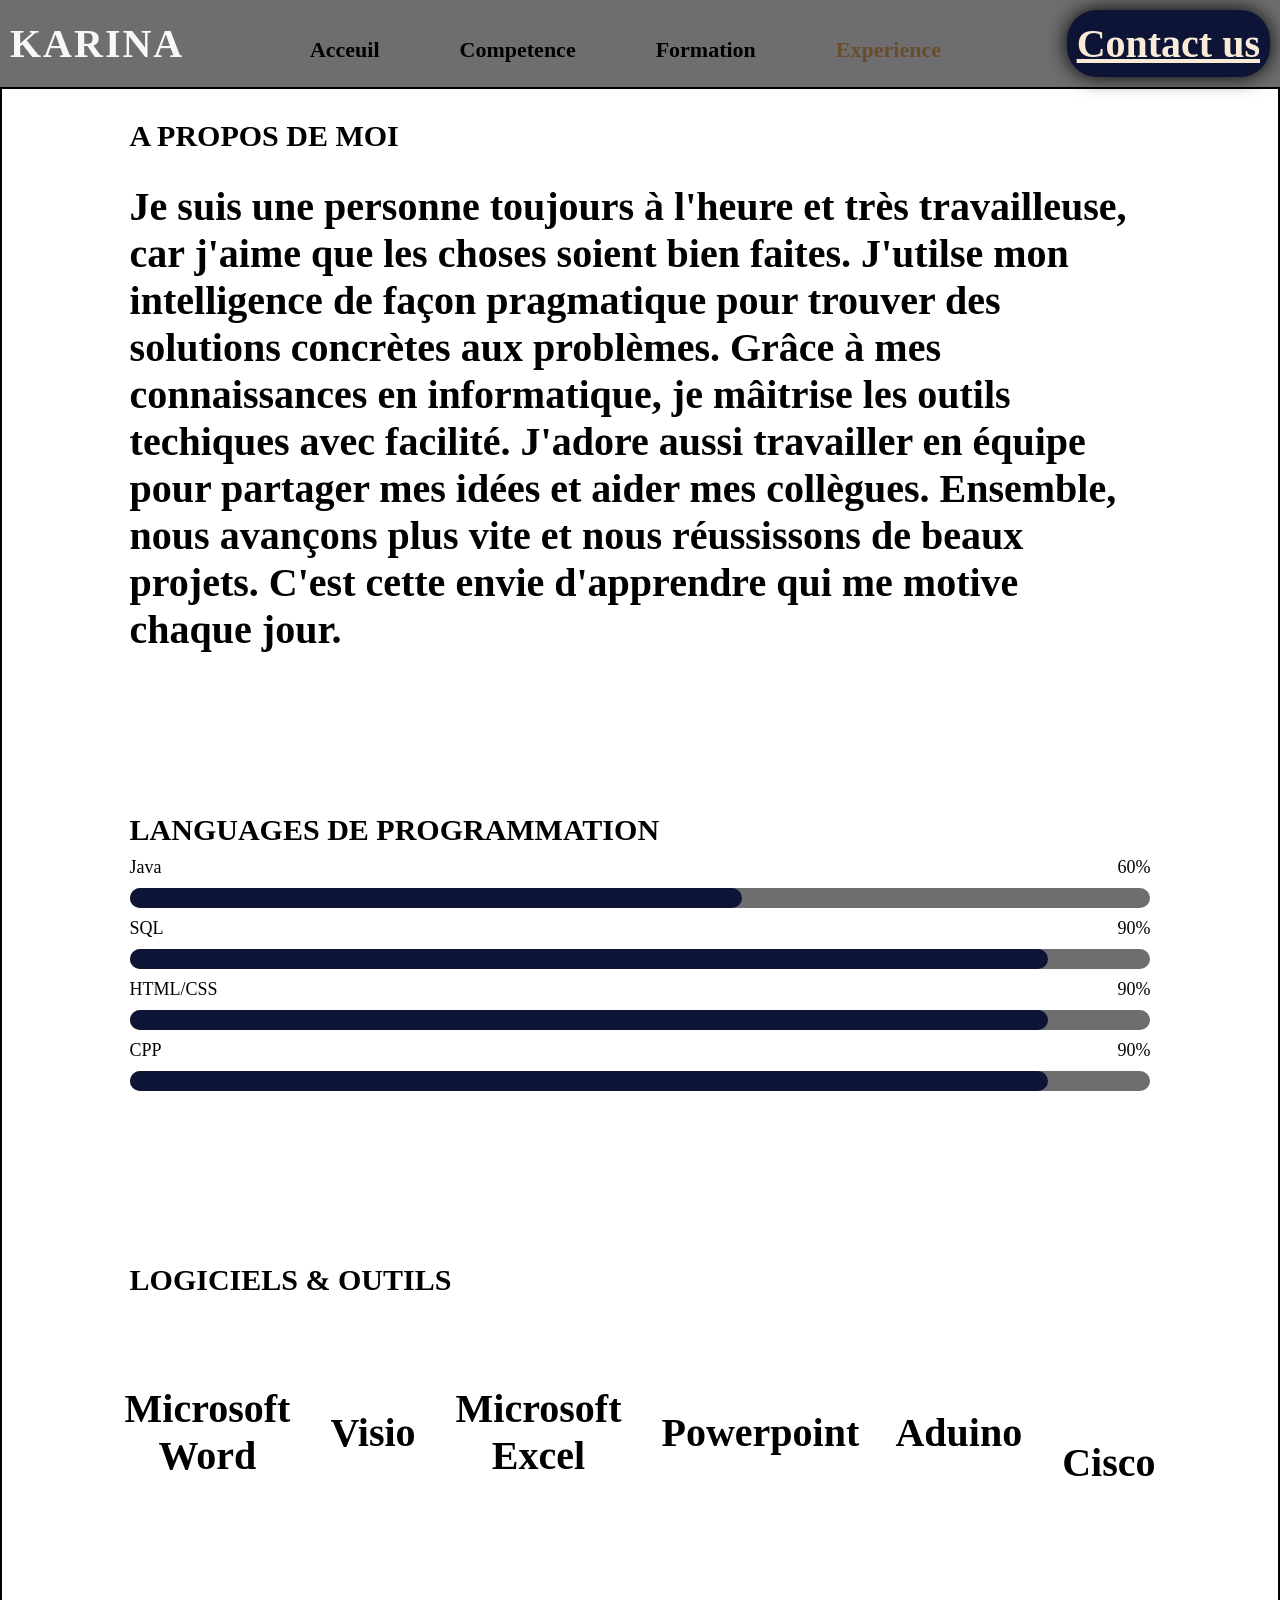
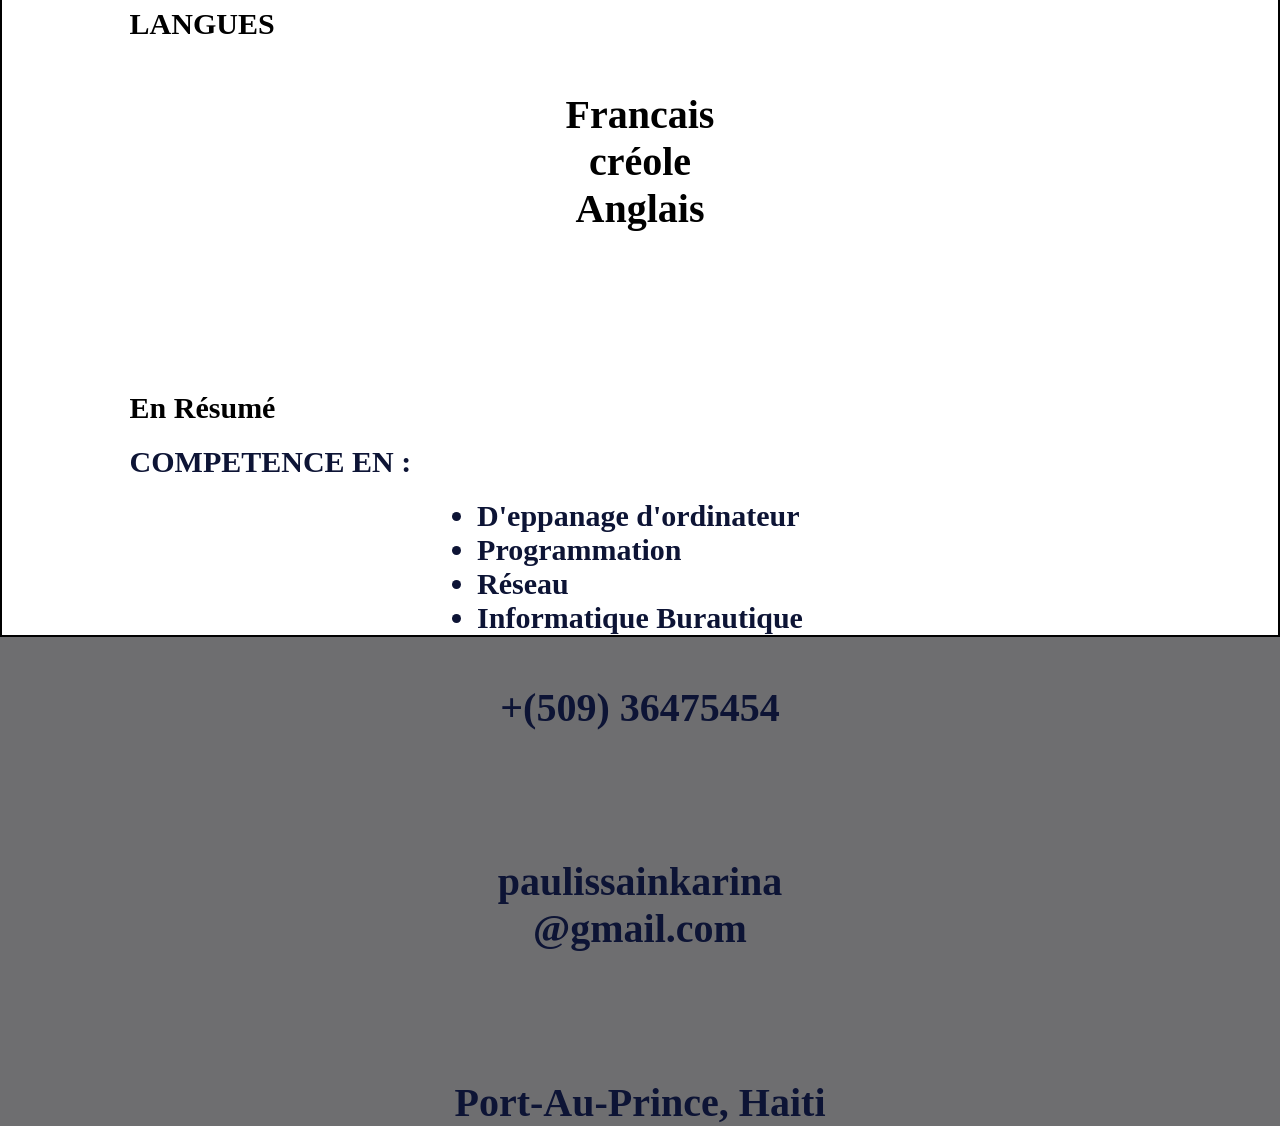
==== competence.html @ 0d39a36c "Rename projet_cv/competence.html to competence.html" ====
<!DOCTYPE html>
<html lang="en">
<head>
    <meta charset="UTF-8">
    <meta name="viewport" content="width=device-width, initial-scale=1.0">
    <title>Document</title>
    <link rel="stylesheet" href="competence.css">
</head>
<body>
    
 <nav>
   <div class="logo">KARINA</div>
     <ul class="nav-links">
        <li ><a href="index.html">Acceuil</a></li>
        <li><a href="competence.html">Competence</a></li>
        <li><a href="formation.html">Formation</a></li>
        <li id="akey"><a href="experience.html">Experience</a></li>
     </ul>
     <div class="btns">
       <button class="btn" ><a href="contact.html">Contact us</a></button>
     </div>
  </nav>
   <div class="grand">
      <div class="container1">
        <div class="bwat1">
            <div class="con">
                 <h2>A PROPOS DE MOI</h2>
        <p>
            Je suis une personne toujours à l'heure et très travailleuse, car j'aime que les choses soient bien faites.
            J'utilse mon intelligence de façon pragmatique pour trouver des solutions concrètes aux problèmes. Grâce à mes connaissances en informatique, je mâitrise les outils techiques avec facilité. J'adore aussi travailler en équipe pour partager mes idées et aider mes collègues.
            Ensemble, nous avançons plus vite et nous réussissons de beaux projets. C'est cette envie d'apprendre qui me motive chaque jour.
        </p>
            </div>
        </div>

      </div>
        <div class="container2">
          <div class="bwat2">
            <div class="con1">
              <h2>
                LANGUAGES DE PROGRAMMATION
              </h2>
              <div class="bar">
                <div class="info">
                  <span>Java</span>
                  <span>60%</span>
                </div>
              </div>
              <div class="ligne Java"></div>

              <div class="bar">
                <div class="info">
                  <span>SQL</span>
                  <span>90%</span>
                </div>
              </div>
              <div class="ligne SQL"></div>

              <div class="bar">
                <div class="info">
                  <span>HTML/CSS</span>
                  <span>90%</span>
                </div>
              </div>
              <div class="ligne html"></div>

              <div class="bar">
                <div class="info">
                  <span>CPP</span>
                  <span>90%</span>
                </div>
              </div>
              <div class="ligne CPP"></div>

            </div>
          </div>
        </div>

        <div class="container3">
          <div class="log">
            <h2>LOGICIELS & OUTILS</h2>
          </div>
        </div>

         <div class="container4">
          <div class="logi">
            <div class="word">
        <div class="pic">
          <img src="microsoft-word-2013-logo.svg" alt="" width="65%">
        </div>
        <div class="mo">
          <p>Microsoft Word</p>
        </div>
      </div>
      <div class="visio">
        <div class="pic">
          <img src="visio.svg" alt="" width="65%">
        </div>
        <div class="mo">
          <p>Visio</p>
        </div>
      </div>
      <div class="excel">
       <div class="pic">
        <img src="microsoft-excel-2013.svg" alt="" width="65%">
       </div>
       <div class="mo">Microsoft Excel</div>
      </div>
      <div class="powerpoint">
        <div class="pic">
          <img src="microsoft-powerpoint-2013.svg" alt="" width="65%">
        </div>
        <div class="mo">
          <p>Powerpoint </p>
        </div>
      </div>
      <div class="arduino">
        <div class="pic">
          <img src="arduino-1.svg" alt="" width="65%">
        </div>
        <div class="mo">Aduino</div>
      </div>
      <div class="cisco">
        <div class="pic">
          <img src="cisco-2.svg" alt="" width="65%">
        </div>
        <div class="mo">Cisco</div>
      </div>
            
          </div>
         </div>

         <div class="con5">
          <div class="bwat">
            <h2>LANGUES</h2>
          </div>
         </div>
                 <div class="container5">
       <!-- <section>
        <table>
          <tr>
            <td class="vid"></td>
            <td>Creole</td>
            <td>Français</td>
            <td>Anglais</td>
          </tr>

          <tr>
            <td>Très bien</td>
            <td>v</td>
            <td>.</td>
            <td>.</td>
          </tr>

          <tr>
            <td>Bien</td>
            <td>.</td>
            <td>v</td>
            <td>v</td>
          </tr>
        </table>
       </section> -->
       <p>
        Francais <br> créole 
        <br>Anglais
       </p>
     </div>
     <div class="sum">
       <h2>En Résumé</h2>
     </div>
     <div class="sum1">
      <h3>COMPETENCE EN :</h3>
     </div> 
     <div class="sum2">
      

        <ul>
      <li>D'eppanage d'ordinateur</li>
      <li>Programmation</li>
      <li>Réseau</li>
      <li>Informatique Burautique</li>
        </ul>
        
      
     </div>
  
        
     </div>
      <footer>

   <div class="num">
         <img src="phone_in_talk_24dp_694C2A_FILL0_wght400_GRAD0_opsz24.svg" alt="">
         <p>+(509) 36475454</p>
      </div>
      <div class="mail">
         <img src="mail_24dp_694C2A_FILL0_wght400_GRAD0_opsz24.svg" alt="">
         <p>paulissainkarina<br>@gmail.com</p>
      </div>
      <div class="lieu">
         <img src="location_on_24dp_694C2A_FILL0_wght400_GRAD0_opsz24.svg" alt="">
         <p>Port-Au-Prince, Haiti</p>
      </div>
  </footer>

</body>
</html>
---- competence.css ----
*{
    margin: 0;
    padding: 0;
    box-sizing: border-box;
    font-family: 'Times New Roman',  sans-serif;
    font-size: 40px;
    font-weight: 600;
    
}
nav{
    width: 100%;
    padding:10px ;
    display: flex;
    align-items: center;
    justify-content: space-between;
    background-color: rgb(110, 110, 112);
}
#akey a{
    color: #694c2a;
}
.logo{
    font-size: 1rem;
    font-weight: 700;
    color: rgb(248, 248, 250);
    letter-spacing: 2px;
}
.nav-links{
    list-style: none;
    display: flex;
    gap: 2rem;
}
.nav-links li a{
   position: relative; /*???*/
   text-decoration: none;
    color:black ;
    font-size: 22px;
}
.nav-links li a:hover{
    color: rgb(54, 7, 62);
 
}
.btns{
    display: flex;
}
.btn{
    padding: 10px;
    border-radius: 30px;
    background: rgb(13, 20, 53);
    color:rgb(231, 231, 240) ;
    box-shadow: 0 0 20px black;
    border: none;
    cursor: pointer;
}

@media(max-width:800px){
    nav,.nav-links{
     flex-direction: column;
     height: auto;
     text-align: center;
    }
    .btns{
        margin-top: 30px;
    }
   .bwat{
    flex-direction: column;
    height: auto;
   }
}
@media(min-width:800px) and (max-width:1100px){
    .log0{
      font-size: 0.5rem;
    }
     .nav-links{
     flex-direction: column;
     height: auto;
     text-align: center;
    } 
    .btns{
      /* margin-top: 160px; */
    }
    .logo{
        /* margin-bottom: 160px; */
    }
    .grand{
        height: auto;
    }
  
}
.grand{
    width: 100%;
    height: 250vh;
    border: 2px solid black; 
    background-image: url("fond1.jpeg");
    background-repeat: no-repeat;
    background-size: cover;
    background-position: center;
}

.container1{
    margin-top: 30px;
    /* border: 2px solid black; */
    width: 100%;
}
.bwat1{
    width: 100%;
    /* border: 2px solid black; */
    height: 350px;
    justify-content: center;
    align-items: center;
    display: flex;
}
h2{
    font-weight: 900;
    font-size: 30px;
   
}
.con p{
    font-weight: 550;
   margin-bottom: 10px;
}
.container1 p{
    margin-top: 30px;
}
.con{
   width: 80%;
    /* border: 2px solid black; */
    height: 300px;  
}


.container2{
    width: 100%;
    /* border: 2px solid black; */
    height: 600px;
    justify-content: center;
    align-items: center;
    display: flex;
}
.bwat2{
    /* border: 2px solid black; */
    width: 80%;
    height: 300px;
}
.con1{
    /* border: 2px solid black; */
    height: 300px;
}
.con1 .bar{
    margin-top: 10px;
}
.con1 .info{
    display: flex;
    justify-content: space-between;
    width: 100%;
}
.con1 span{
    font-size: 18px;
    font-weight:500 ;}

.btn a{
    outline: none;
    list-style: none;
    color: antiquewhite;
    text-transform: none;
}
.ligne {
  height: 20px;
  background-color:rgb(110, 110, 112); /* couleur de fond */
  border-radius: 10px;
  margin: 10px 0;
  position: relative;
}

.ligne::after {
  content: "";
  position: absolute;
  height: 100%;
  border-radius: 10px;
  left: 0;
  top: 0;
}

.Java::after {
  width: 60%;
  background-color:rgb(13, 20, 53); 
}

.html::after {
  width: 90%;
  background-color: rgb(13, 20, 53); 
}

.CPP::after {
  width: 90%;
  background-color:rgb(13, 20, 53); 
}
.SQL::after{
    width: 90%;
    background-color: rgb(13, 20, 53);
}
.container3{
    justify-content: center;
    align-items: center;
    display: flex;
}

.log{
    width: 80%;
    /* border: 2px solid black; */

}
.container4{
    justify-content: center;
    align-items: center;
    display: flex;
}
.logi{
    /* border: 2px solid black; */
    height: 250px;
    width: 80%;
    justify-content: center;
    align-items: center;
    display: flex;
    gap: 1rem;
}
.word,.excel,.powerpoint,.arduino,.cisco,.visio{
    width: 19%;
    /* border: 2px solid black; */
    height: 200px;
    text-align: center ;
    justify-content: center;
    align-content: center;
}
.pic{
    display: flex;
    justify-content: center;
    align-items: center;
}

.cisco .mo{
margin-top: 80px;
}
.excel .mo , .powerpoint .mo , .word .mo , .visio .mo , .arduino .mo{
    margin-top: 20px;
}
/*tablo*/
.container5{
    width: 100%;
    /* border: 2px solid blue; */
    height: 200px;
    margin-top: 50px;
    text-align: center;
    
}
/* table tr td{
    border: solid 1px; 
    width: 10%;
}
table{
    /* border: solid 1px ; 
    border-collapse:collapse;
     margin: 90px 200px; 
    display: flex;
    align-content: center;
    justify-content: center;
}
td , th{
    width: 100%;
    height: auto;
} */
footer{
   
    /* border: 2px solid black; */
    height: 130px;
    border-top: none;
    background-color: rgb(110, 110, 112);
    display: flex;
    align-items: center;
    justify-content: center;
    gap: 2rem;
    
}

td:empty{
    border: none;
}
.con5{
    margin-top: 60px;
    width: 100%;
    justify-content: center;
    align-content: center;
    display: flex;
}
.con5 .bwat{
    width: 80%;
}
/* .logi:hover{
   color: bisque;
} */

@media(max-width:800px){
    .container1,.container2,.con,.bwat1,.container3,.container4,.con5,.container5,.logi{
     flex-direction: column;
     height:auto;
     align-items: center;
    padding-bottom: 25px;
    }
   .logi{
    
    width: 100%;
    height: auto;
   } 
.grand{
    height: auto;
}
   
}
 


 .sum, .sum1, .sum2{
    width: 100%;
    justify-content: center;
    align-content: center;
    display: flex;
    margin-top: 20px;
 }
 .sum h2, .sum1 h3{
    width: 80%;
 }
 
 .sum2 li, .sum1 h3{
    color: rgb(13, 20, 53);
    font-size: 30px;
    font-weight: 600;
 }
td,th{
    padding: 15px;
}
.sum{
    margin-top: 100px;
}
.num, .mail,.lieu{
    text-align: center;
    color:rgb(13, 20, 53);
}
@media (max-width:1350px
){
    .container1,.bwat1,.con{
        height: auto;
    }
    footer{
     flex-direction: column;
     height: auto;
     align-items: center;
    }
    .grand{
        height: auto;
    }
    td,th{
        padding: 0;
        margin: 0;
    }
}
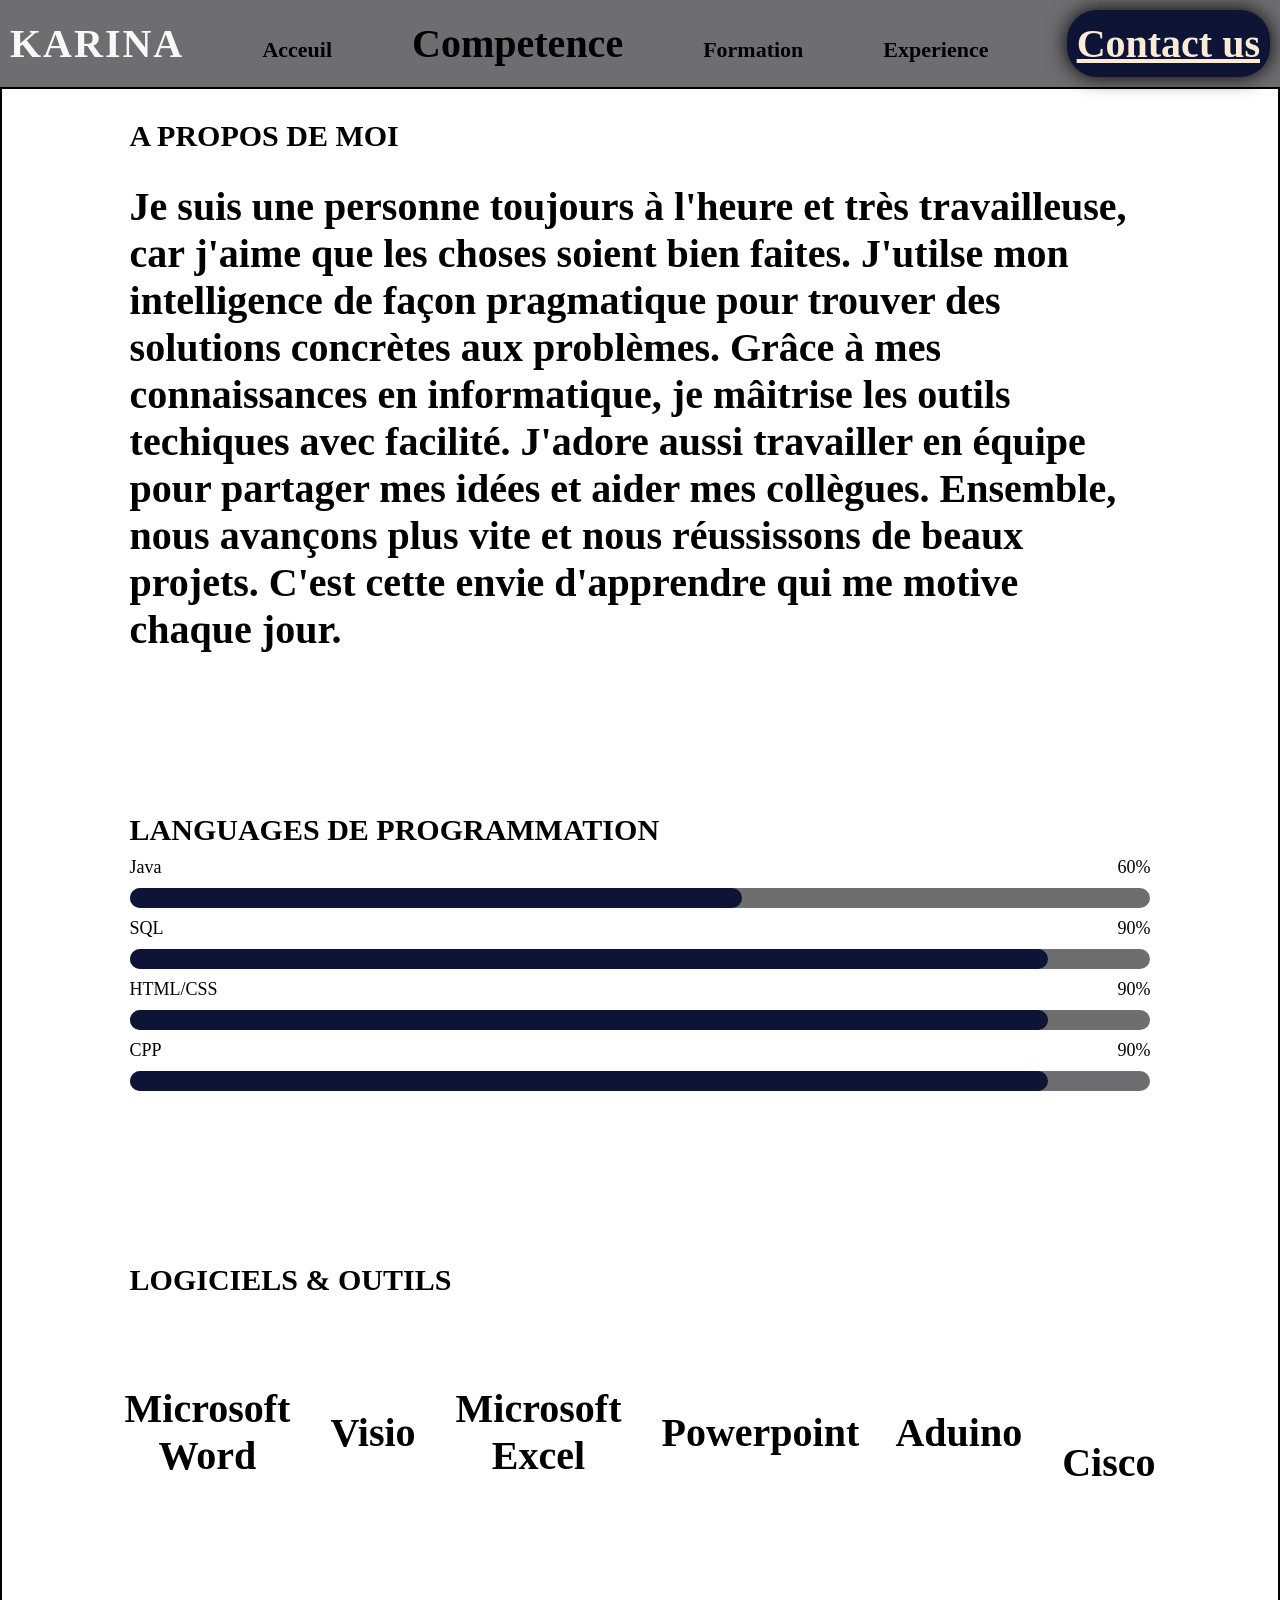
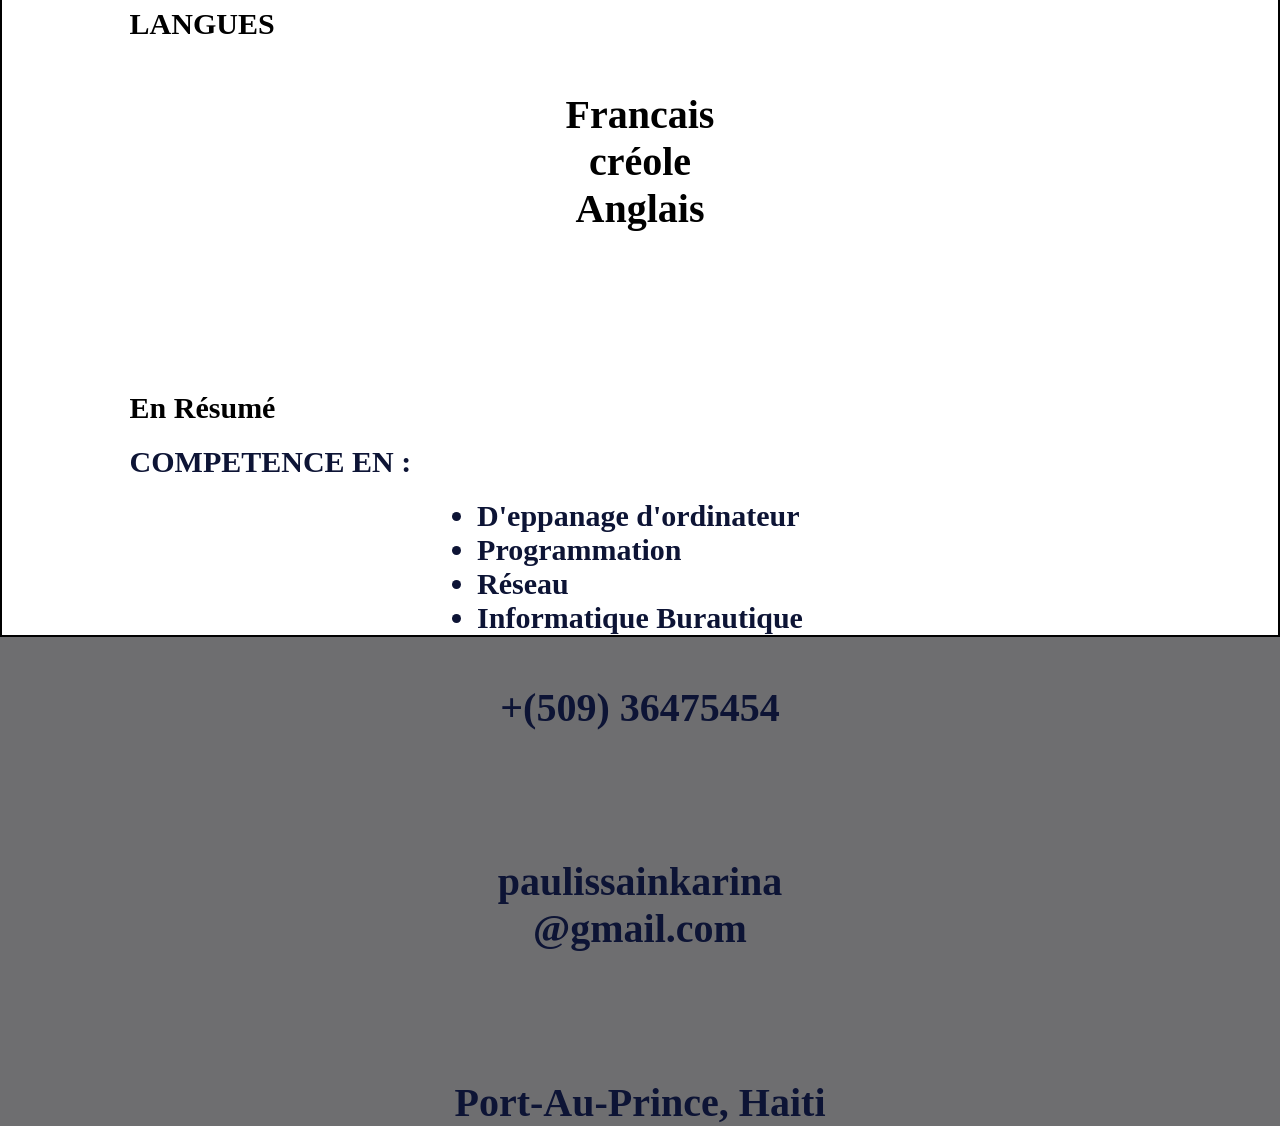
==== commit 33db3ed5: "Update competence.html" ====
--- a/competence.html
+++ b/competence.html
@@ -12,9 +12,9 @@
    <div class="logo">KARINA</div>
      <ul class="nav-links">
         <li ><a href="index.html">Acceuil</a></li>
-        <li><a href="competence.html">Competence</a></li>
+        <li id="akey><a href="competence.html">Competence</a></li>
         <li><a href="formation.html">Formation</a></li>
-        <li id="akey"><a href="experience.html">Experience</a></li>
+        <li "><a href="experience.html">Experience</a></li>
      </ul>
      <div class="btns">
        <button class="btn" ><a href="contact.html">Contact us</a></button>
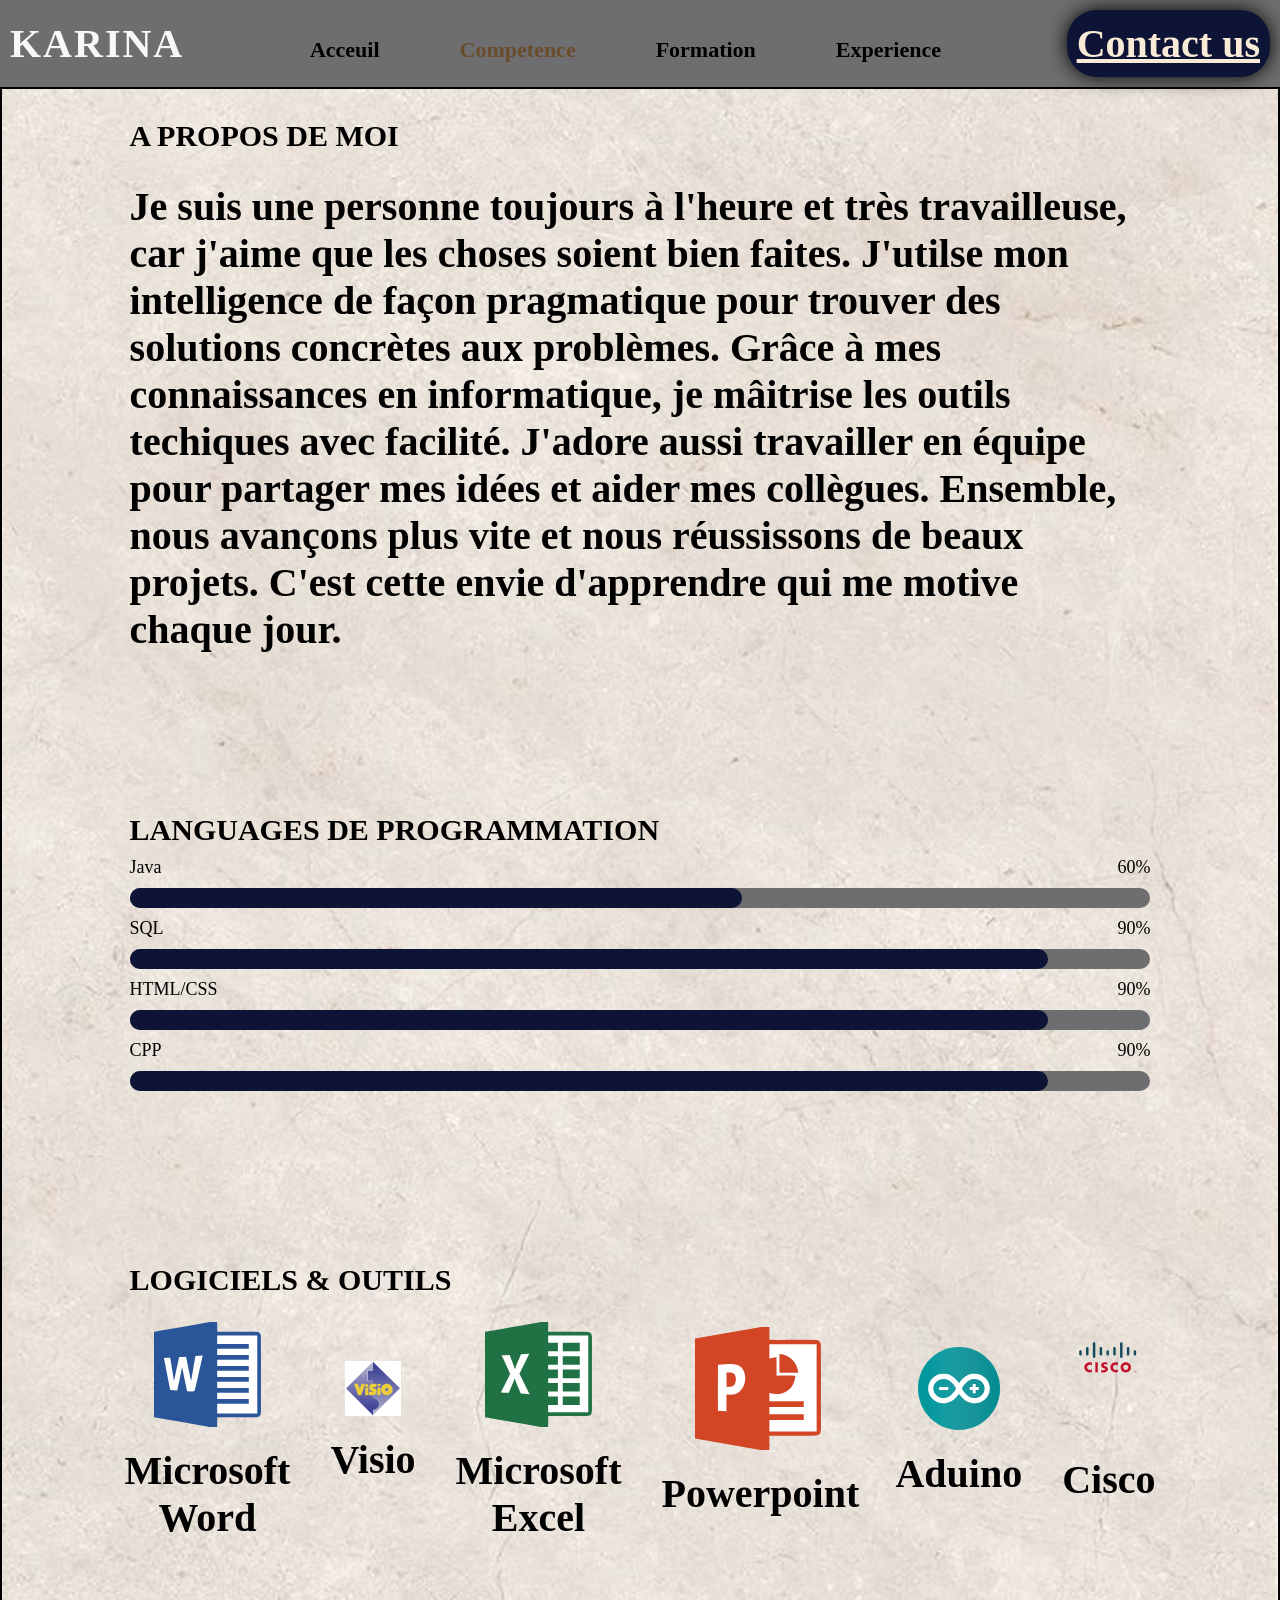
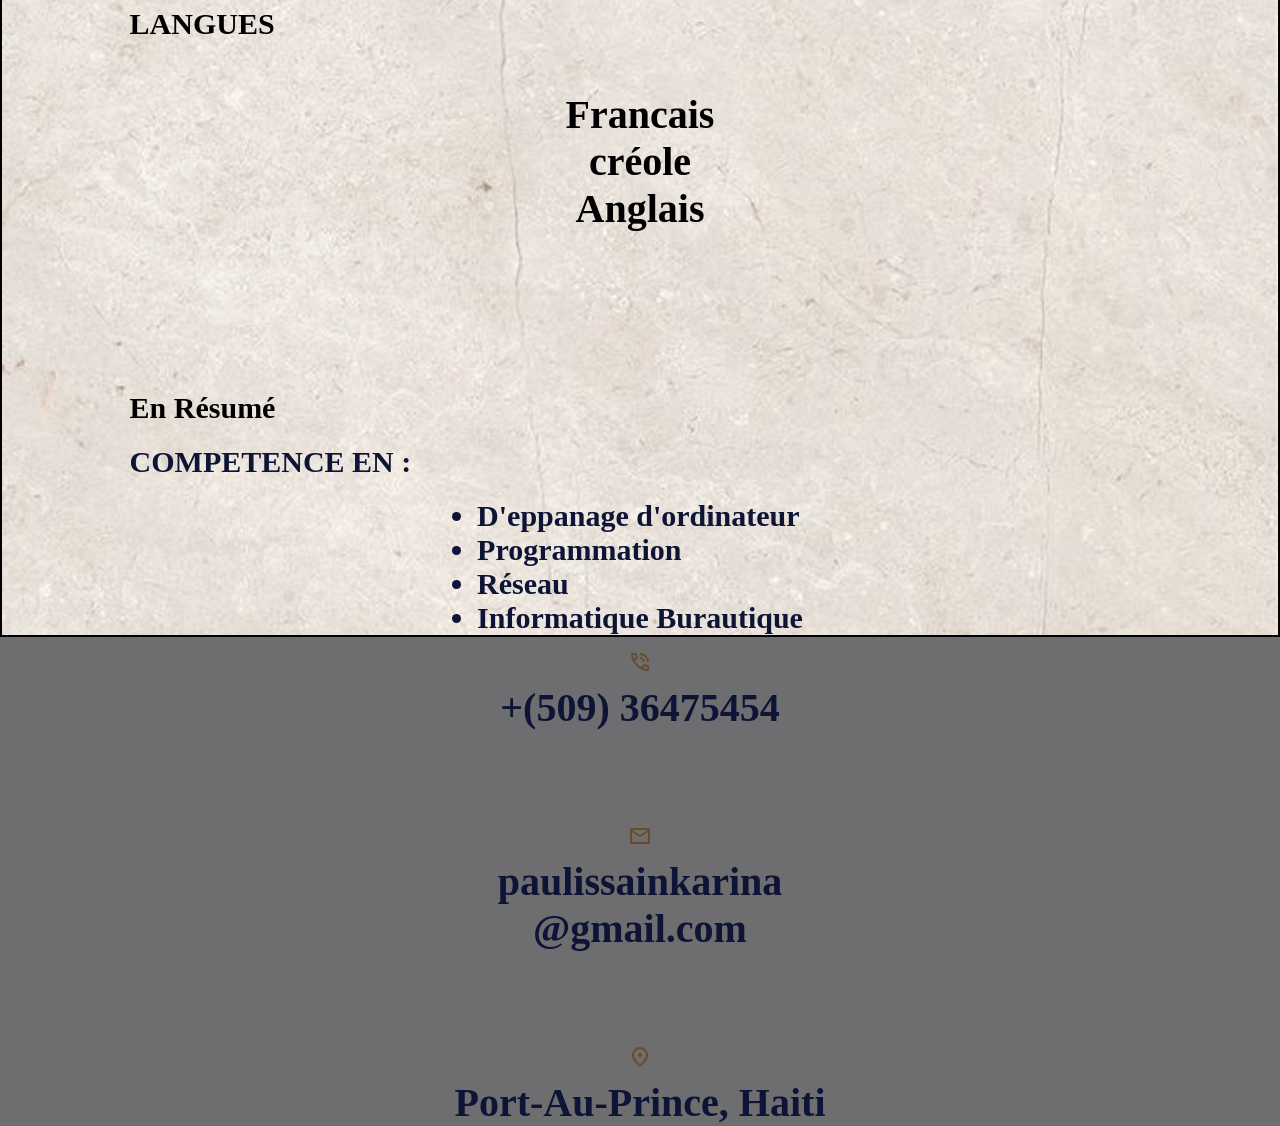
==== commit 8fd7376a: "Update competence.html" ====
--- a/competence.html
+++ b/competence.html
@@ -11,10 +11,10 @@
  <nav>
    <div class="logo">KARINA</div>
      <ul class="nav-links">
-        <li ><a href="index.html">Acceuil</a></li>
-        <li id="akey><a href="competence.html">Competence</a></li>
+        <li ><a href="pro_cv.html">Acceuil</a></li>
+        <li id="akey"><a href="competence.html">Competence</a></li>
         <li><a href="formation.html">Formation</a></li>
-        <li "><a href="experience.html">Experience</a></li>
+        <li ><a href="experience.html">Experience</a></li>
      </ul>
      <div class="btns">
        <button class="btn" ><a href="contact.html">Contact us</a></button>
@@ -136,30 +136,7 @@
           </div>
          </div>
                  <div class="container5">
-       <!-- <section>
-        <table>
-          <tr>
-            <td class="vid"></td>
-            <td>Creole</td>
-            <td>Français</td>
-            <td>Anglais</td>
-          </tr>
-
-          <tr>
-            <td>Très bien</td>
-            <td>v</td>
-            <td>.</td>
-            <td>.</td>
-          </tr>
-
-          <tr>
-            <td>Bien</td>
-            <td>.</td>
-            <td>v</td>
-            <td>v</td>
-          </tr>
-        </table>
-       </section> -->
+    
        <p>
         Francais <br> créole 
         <br>Anglais
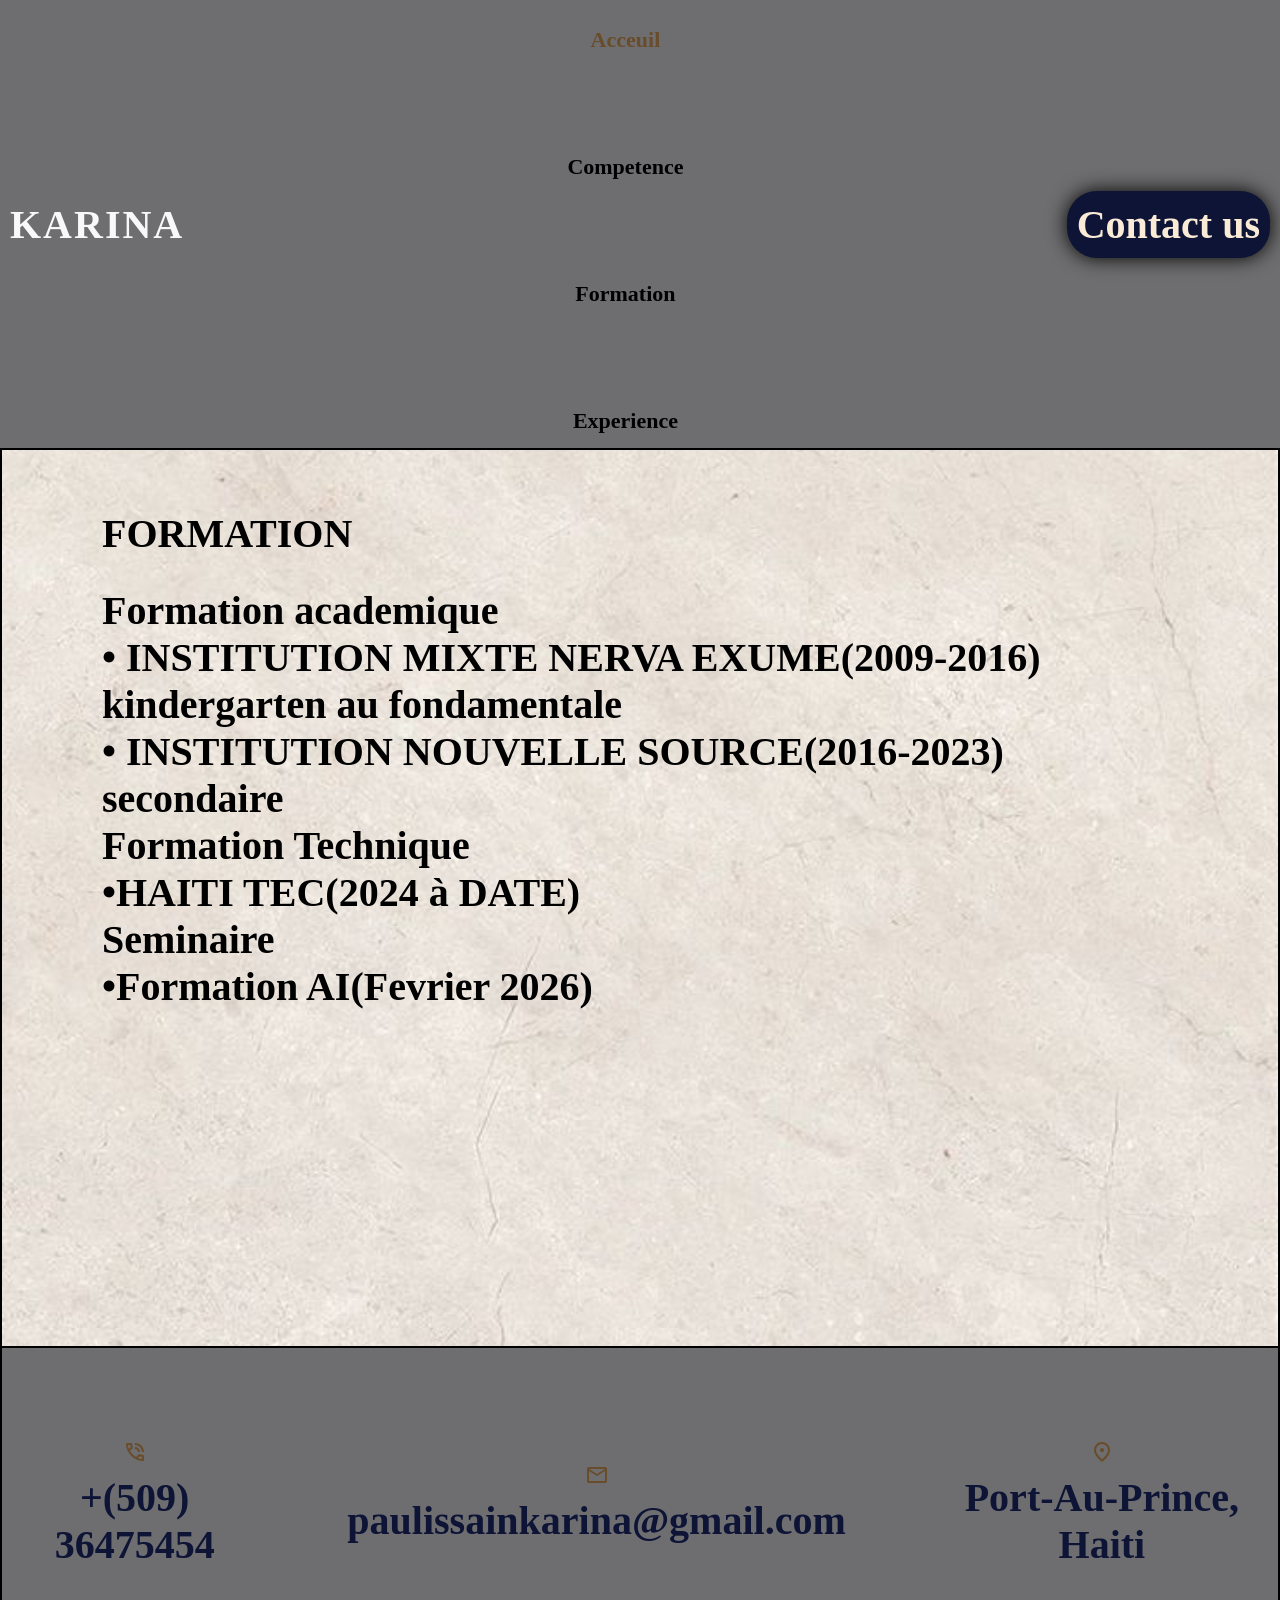
==== commit 20258753: "Update competence.html" ====
--- a/competence.html
+++ b/competence.html
@@ -3,167 +3,41 @@
 <head>
     <meta charset="UTF-8">
     <meta name="viewport" content="width=device-width, initial-scale=1.0">
-    <title>Document</title>
-    <link rel="stylesheet" href="competence.css">
+    <title>formation</title>
+    <link rel="stylesheet" href="formation.css">
 </head>
 <body>
-    
- <nav>
+    <nav>
    <div class="logo">KARINA</div>
      <ul class="nav-links">
-        <li ><a href="pro_cv.html">Acceuil</a></li>
-        <li id="akey"><a href="competence.html">Competence</a></li>
+        <li id="akey"><a href="pro_cv.html">Acceuil</a></li>
+        <li><a href="competence.html">Competence</a></li>
         <li><a href="formation.html">Formation</a></li>
-        <li ><a href="experience.html">Experience</a></li>
+        <li><a href="experience.html">Experience</a></li>
      </ul>
      <div class="btns">
-       <button class="btn" ><a href="contact.html">Contact us</a></button>
+       <button class="btn"><a href="contact.html">Contact us</a></button>
      </div>
   </nav>
-   <div class="grand">
-      <div class="container1">
-        <div class="bwat1">
-            <div class="con">
-                 <h2>A PROPOS DE MOI</h2>
+  <div class="grand">
+    <div class="bwat">
+        <h2>FORMATION</h2>
+    <h3>Formation academique</h3>
         <p>
-            Je suis une personne toujours à l'heure et très travailleuse, car j'aime que les choses soient bien faites.
-            J'utilse mon intelligence de façon pragmatique pour trouver des solutions concrètes aux problèmes. Grâce à mes connaissances en informatique, je mâitrise les outils techiques avec facilité. J'adore aussi travailler en équipe pour partager mes idées et aider mes collègues.
-            Ensemble, nous avançons plus vite et nous réussissons de beaux projets. C'est cette envie d'apprendre qui me motive chaque jour.
+          • INSTITUTION MIXTE NERVA EXUME(2009-2016) <br>kindergarten au fondamentale <br>
+           • INSTITUTION NOUVELLE SOURCE(2016-2023) <br>secondaire <br>
         </p>
-            </div>
-        </div>
-
-      </div>
-        <div class="container2">
-          <div class="bwat2">
-            <div class="con1">
-              <h2>
-                LANGUAGES DE PROGRAMMATION
-              </h2>
-              <div class="bar">
-                <div class="info">
-                  <span>Java</span>
-                  <span>60%</span>
-                </div>
-              </div>
-              <div class="ligne Java"></div>
-
-              <div class="bar">
-                <div class="info">
-                  <span>SQL</span>
-                  <span>90%</span>
-                </div>
-              </div>
-              <div class="ligne SQL"></div>
-
-              <div class="bar">
-                <div class="info">
-                  <span>HTML/CSS</span>
-                  <span>90%</span>
-                </div>
-              </div>
-              <div class="ligne html"></div>
-
-              <div class="bar">
-                <div class="info">
-                  <span>CPP</span>
-                  <span>90%</span>
-                </div>
-              </div>
-              <div class="ligne CPP"></div>
-
-            </div>
-          </div>
-        </div>
-
-        <div class="container3">
-          <div class="log">
-            <h2>LOGICIELS & OUTILS</h2>
-          </div>
-        </div>
-
-         <div class="container4">
-          <div class="logi">
-            <div class="word">
-        <div class="pic">
-          <img src="microsoft-word-2013-logo.svg" alt="" width="65%">
-        </div>
-        <div class="mo">
-          <p>Microsoft Word</p>
-        </div>
-      </div>
-      <div class="visio">
-        <div class="pic">
-          <img src="visio.svg" alt="" width="65%">
-        </div>
-        <div class="mo">
-          <p>Visio</p>
-        </div>
-      </div>
-      <div class="excel">
-       <div class="pic">
-        <img src="microsoft-excel-2013.svg" alt="" width="65%">
-       </div>
-       <div class="mo">Microsoft Excel</div>
-      </div>
-      <div class="powerpoint">
-        <div class="pic">
-          <img src="microsoft-powerpoint-2013.svg" alt="" width="65%">
-        </div>
-        <div class="mo">
-          <p>Powerpoint </p>
-        </div>
-      </div>
-      <div class="arduino">
-        <div class="pic">
-          <img src="arduino-1.svg" alt="" width="65%">
-        </div>
-        <div class="mo">Aduino</div>
-      </div>
-      <div class="cisco">
-        <div class="pic">
-          <img src="cisco-2.svg" alt="" width="65%">
-        </div>
-        <div class="mo">Cisco</div>
-      </div>
             
-          </div>
-         </div>
-
-         <div class="con5">
-          <div class="bwat">
-            <h2>LANGUES</h2>
-          </div>
-         </div>
-                 <div class="container5">
+        
+        <h3>Formation Technique</h3>
+         <p>•HAITI TEC(2024 à DATE) <br></p>
+        
+        <h3>Seminaire</h3>
+        <p> •Formation AI(Fevrier 2026) <br></p>
+    </div>
     
-       <p>
-        Francais <br> créole 
-        <br>Anglais
-       </p>
-     </div>
-     <div class="sum">
-       <h2>En Résumé</h2>
-     </div>
-     <div class="sum1">
-      <h3>COMPETENCE EN :</h3>
-     </div> 
-     <div class="sum2">
-      
-
-        <ul>
-      <li>D'eppanage d'ordinateur</li>
-      <li>Programmation</li>
-      <li>Réseau</li>
-      <li>Informatique Burautique</li>
-        </ul>
-        
-      
-     </div>
-  
-        
-     </div>
-      <footer>
+  </div>
+   <footer>
 
    <div class="num">
          <img src="phone_in_talk_24dp_694C2A_FILL0_wght400_GRAD0_opsz24.svg" alt="">
@@ -171,13 +45,13 @@
       </div>
       <div class="mail">
          <img src="mail_24dp_694C2A_FILL0_wght400_GRAD0_opsz24.svg" alt="">
-         <p>paulissainkarina<br>@gmail.com</p>
+         <p>paulissainkarina@gmail.com</p>
       </div>
       <div class="lieu">
          <img src="location_on_24dp_694C2A_FILL0_wght400_GRAD0_opsz24.svg" alt="">
          <p>Port-Au-Prince, Haiti</p>
       </div>
   </footer>
-
+    
 </body>
 </html>
--- a/formation.css
+++ b/formation.css
@@ -0,0 +1,135 @@
+*{
+    margin: 0;
+    padding: 0;
+    box-sizing: border-box;
+    font-family: 'Times New Roman',  sans-serif;
+    font-size: 40px;
+    font-weight: 600;
+    
+}
+nav{
+    width: 100%;
+    padding:10px ;
+    display: flex;
+    align-items: center;
+    justify-content: space-between;
+    background-color: rgb(110, 110, 112);
+}
+#akey a{
+    color: #694c2a;
+}
+.logo{
+    font-size: 1rem;
+    font-weight: 700;
+    color: rgb(248, 248, 250);
+    letter-spacing: 2px;
+}
+.nav-links{
+    list-style: none;
+    display: flex;
+    gap: 2rem;
+}
+.btn a{
+    outline: none;
+    list-style: none;
+    color: antiquewhite;
+    text-decoration: none;
+}
+.nav-links li a{
+   position: relative; /*???*/
+   text-decoration: none;
+    color:black ;
+    font-size: 22px;
+}
+.nav-links li a:hover{
+    color: rgb(54, 7, 62);
+ 
+}
+.btns{
+    display: flex;
+}
+.btn{
+    padding: 10px;
+    border-radius: 30px;
+    background: rgb(13, 20, 53);
+    color:rgb(231, 231, 240) ;
+    box-shadow: 0 0 20px black;
+    border: none;
+    cursor: pointer;
+}
+.bwat h2{
+    margin-bottom: 30px;
+}
+
+footer{
+   
+    border: 2px solid black;
+    height: 80px;
+    border-top: none;
+    background-color: rgb(110, 110, 112);
+    display: flex;
+    align-items: center;
+    justify-content: center;
+    gap: 2rem;
+    
+}
+.num, .mail,.lieu{
+    text-align: center;
+    color:rgb(13, 20, 53);
+}
+@media(max-width:730px){
+    footer{
+     flex-direction: column;
+     height: 450px;
+     align-items: center;
+    }
+}
+
+@media(max-width:870px){
+    nav,.nav-links{
+     flex-direction: column;
+     height: auto;
+     text-align: center;
+    }
+    /* .btns{
+        margin-top: 30px;
+    } */
+ 
+}
+@media(min-width:730px) and (max-width:1370px){
+    footer{
+        height: 300px;
+    }
+}
+@media(min-width:870px) and (max-width:1600px){
+    .log0{
+      font-size: 0.5rem;
+    }
+     .nav-links{
+     flex-direction: column;
+     height: auto;
+     text-align: center;
+    } 
+    .btns{
+      /* margin-top: 160px; */
+    }
+    .logo{
+        /* margin-bottom: 160px; */
+    }
+    .grand{
+        height: auto;
+    }
+}
+.grand{
+    width: 100%;
+    height: 100vh;
+    border: 2px solid black; 
+    background-image: url("fond1.jpeg");
+    background-repeat: no-repeat;
+    background-size: cover;
+    background-position: center;
+}
+.bwat{
+    margin-top: 60px;
+    margin-left: 100px;
+}
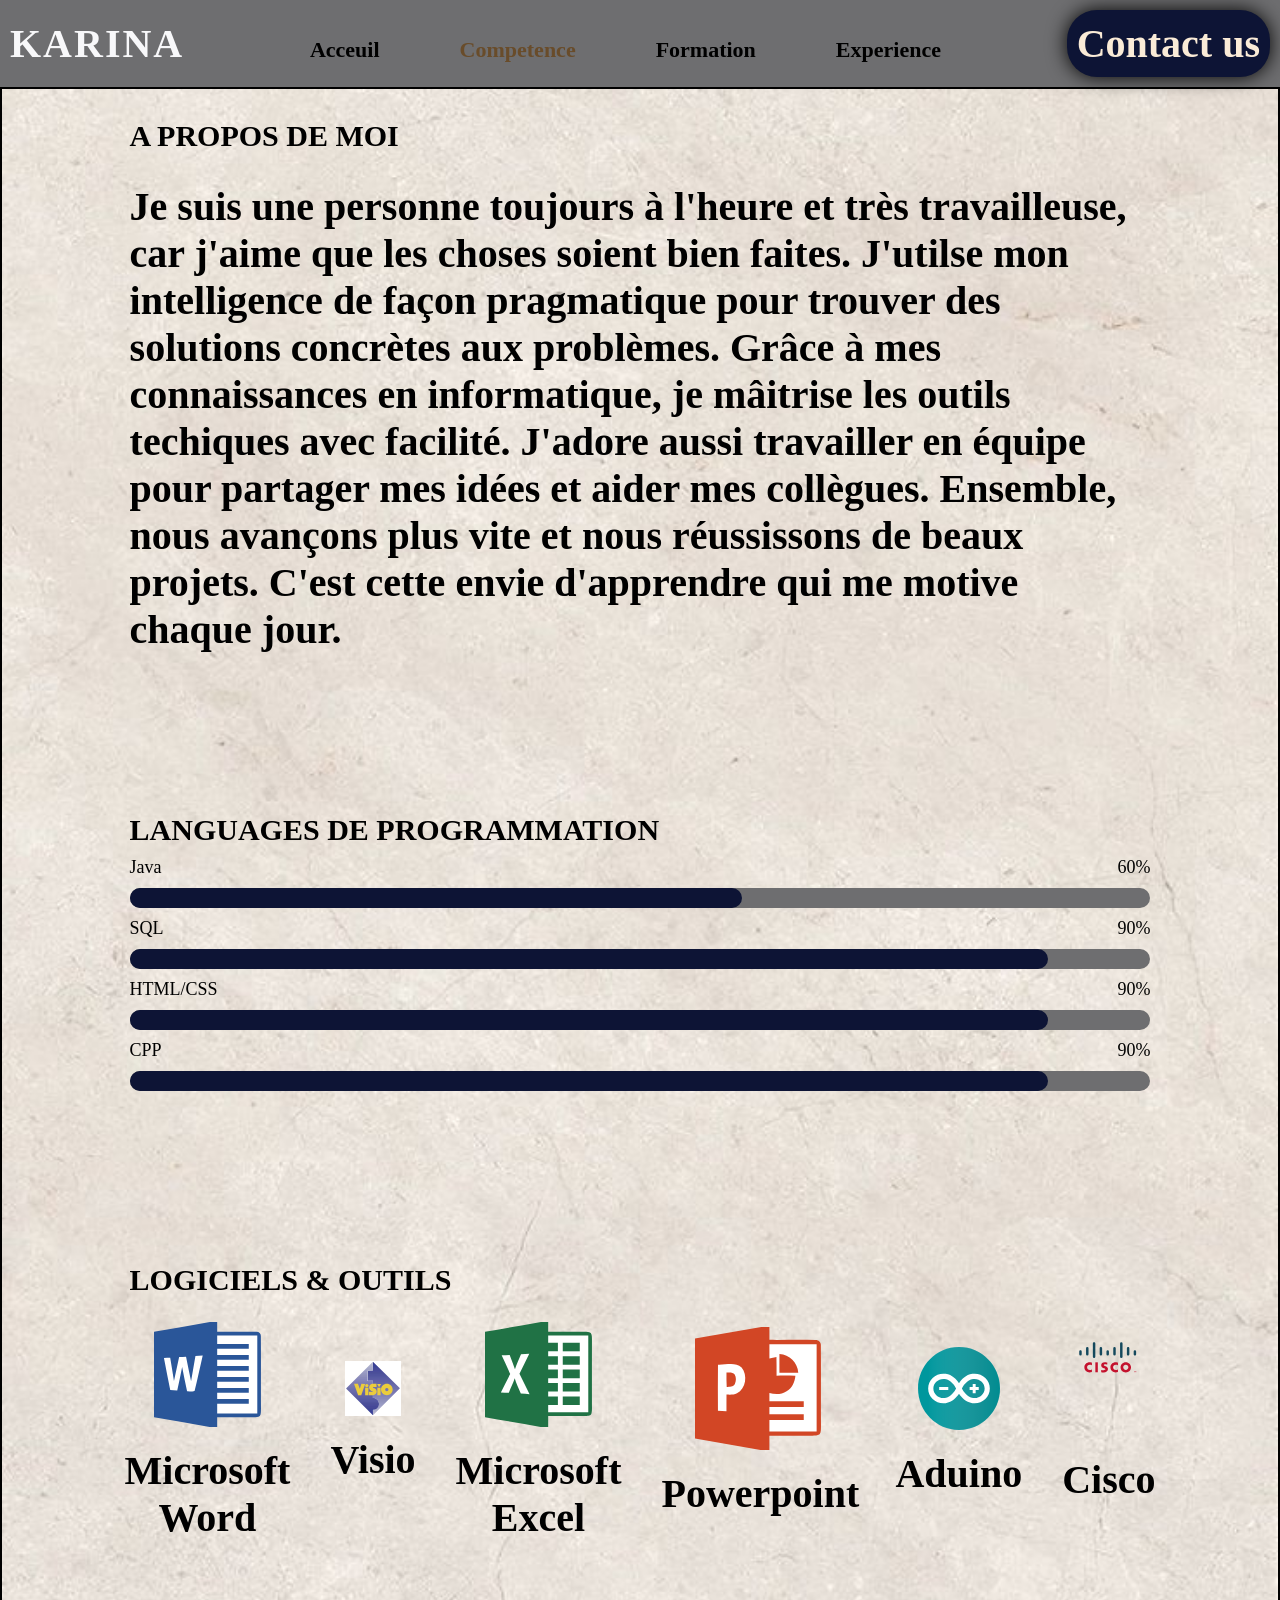
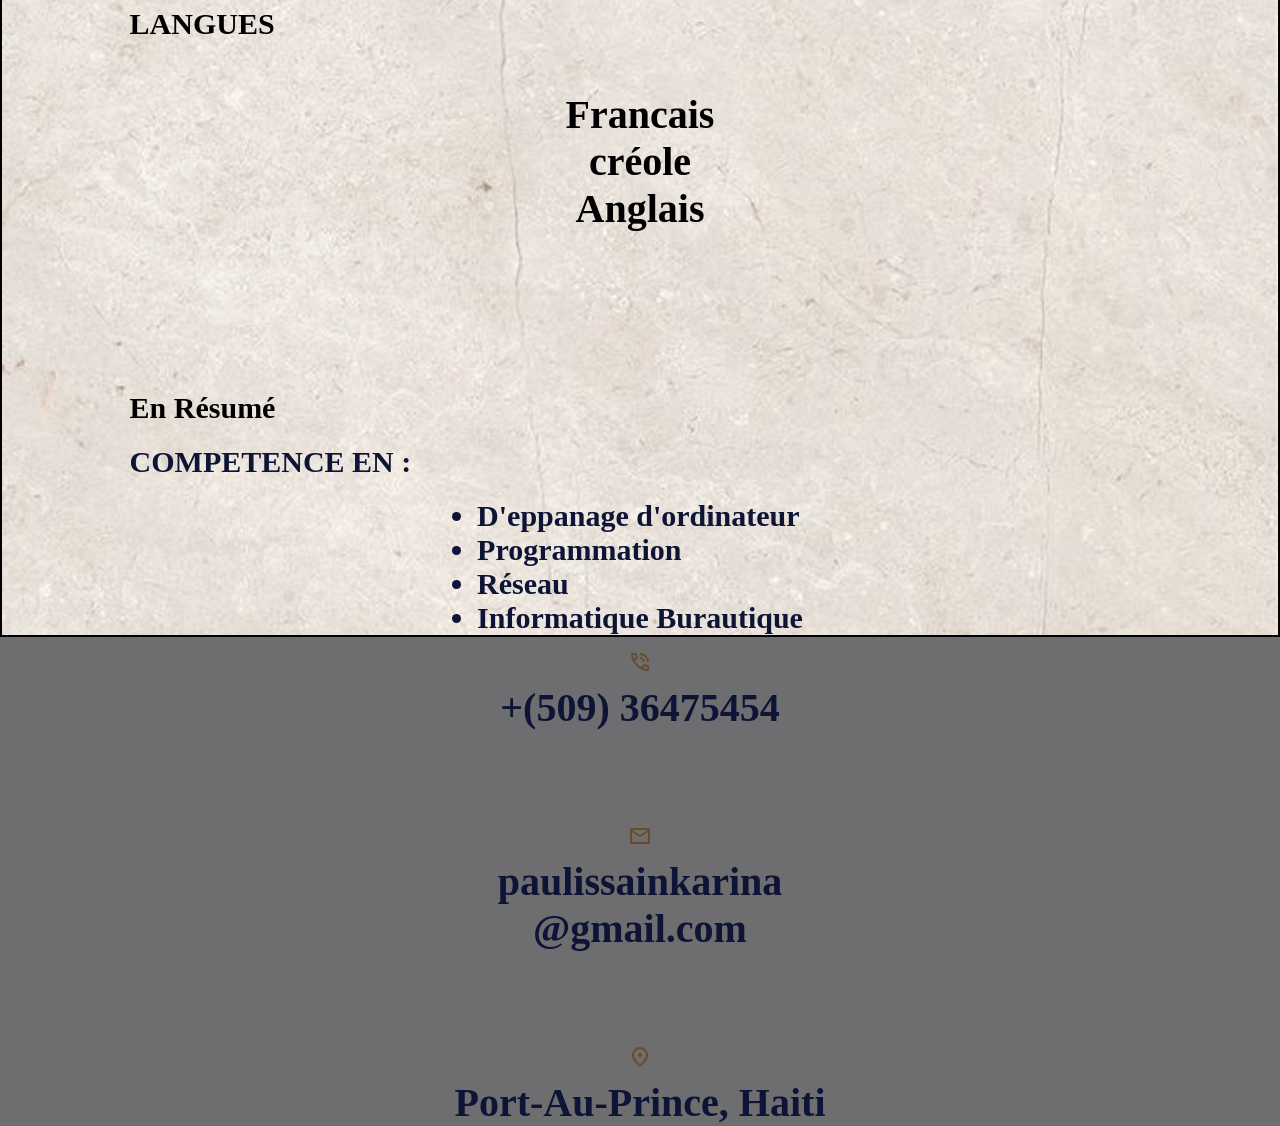
==== commit 7c57e4ca: "Update competence.html" ====
--- a/competence.html
+++ b/competence.html
@@ -3,41 +3,167 @@
 <head>
     <meta charset="UTF-8">
     <meta name="viewport" content="width=device-width, initial-scale=1.0">
-    <title>formation</title>
-    <link rel="stylesheet" href="formation.css">
+    <title>Document</title>
+    <link rel="stylesheet" href="competence.css">
 </head>
 <body>
-    <nav>
+    
+ <nav>
    <div class="logo">KARINA</div>
      <ul class="nav-links">
-        <li id="akey"><a href="pro_cv.html">Acceuil</a></li>
-        <li><a href="competence.html">Competence</a></li>
+        <li ><a href="pro_cv.html">Acceuil</a></li>
+        <li id="akey"><a href="competence.html">Competence</a></li>
         <li><a href="formation.html">Formation</a></li>
-        <li><a href="experience.html">Experience</a></li>
+        <li ><a href="experience.html">Experience</a></li>
      </ul>
      <div class="btns">
-       <button class="btn"><a href="contact.html">Contact us</a></button>
+       <button class="btn" ><a href="contact.html">Contact us</a></button>
      </div>
   </nav>
-  <div class="grand">
-    <div class="bwat">
-        <h2>FORMATION</h2>
-    <h3>Formation academique</h3>
+   <div class="grand">
+      <div class="container1">
+        <div class="bwat1">
+            <div class="con">
+                 <h2>A PROPOS DE MOI</h2>
         <p>
-          • INSTITUTION MIXTE NERVA EXUME(2009-2016) <br>kindergarten au fondamentale <br>
-           • INSTITUTION NOUVELLE SOURCE(2016-2023) <br>secondaire <br>
+            Je suis une personne toujours à l'heure et très travailleuse, car j'aime que les choses soient bien faites.
+            J'utilse mon intelligence de façon pragmatique pour trouver des solutions concrètes aux problèmes. Grâce à mes connaissances en informatique, je mâitrise les outils techiques avec facilité. J'adore aussi travailler en équipe pour partager mes idées et aider mes collègues.
+            Ensemble, nous avançons plus vite et nous réussissons de beaux projets. C'est cette envie d'apprendre qui me motive chaque jour.
         </p>
+            </div>
+        </div>
+
+      </div>
+        <div class="container2">
+          <div class="bwat2">
+            <div class="con1">
+              <h2>
+                LANGUAGES DE PROGRAMMATION
+              </h2>
+              <div class="bar">
+                <div class="info">
+                  <span>Java</span>
+                  <span>60%</span>
+                </div>
+              </div>
+              <div class="ligne Java"></div>
+
+              <div class="bar">
+                <div class="info">
+                  <span>SQL</span>
+                  <span>90%</span>
+                </div>
+              </div>
+              <div class="ligne SQL"></div>
+
+              <div class="bar">
+                <div class="info">
+                  <span>HTML/CSS</span>
+                  <span>90%</span>
+                </div>
+              </div>
+              <div class="ligne html"></div>
+
+              <div class="bar">
+                <div class="info">
+                  <span>CPP</span>
+                  <span>90%</span>
+                </div>
+              </div>
+              <div class="ligne CPP"></div>
+
+            </div>
+          </div>
+        </div>
+
+        <div class="container3">
+          <div class="log">
+            <h2>LOGICIELS & OUTILS</h2>
+          </div>
+        </div>
+
+         <div class="container4">
+          <div class="logi">
+            <div class="word">
+        <div class="pic">
+          <img src="microsoft-word-2013-logo.svg" alt="" width="65%">
+        </div>
+        <div class="mo">
+          <p>Microsoft Word</p>
+        </div>
+      </div>
+      <div class="visio">
+        <div class="pic">
+          <img src="visio.svg" alt="" width="65%">
+        </div>
+        <div class="mo">
+          <p>Visio</p>
+        </div>
+      </div>
+      <div class="excel">
+       <div class="pic">
+        <img src="microsoft-excel-2013.svg" alt="" width="65%">
+       </div>
+       <div class="mo">Microsoft Excel</div>
+      </div>
+      <div class="powerpoint">
+        <div class="pic">
+          <img src="microsoft-powerpoint-2013.svg" alt="" width="65%">
+        </div>
+        <div class="mo">
+          <p>Powerpoint </p>
+        </div>
+      </div>
+      <div class="arduino">
+        <div class="pic">
+          <img src="arduino-1.svg" alt="" width="65%">
+        </div>
+        <div class="mo">Aduino</div>
+      </div>
+      <div class="cisco">
+        <div class="pic">
+          <img src="cisco-2.svg" alt="" width="65%">
+        </div>
+        <div class="mo">Cisco</div>
+      </div>
             
+          </div>
+         </div>
+
+         <div class="con5">
+          <div class="bwat">
+            <h2>LANGUES</h2>
+          </div>
+         </div>
+                 <div class="container5">
+    
+       <p>
+        Francais <br> créole 
+        <br>Anglais
+       </p>
+     </div>
+     <div class="sum">
+       <h2>En Résumé</h2>
+     </div>
+     <div class="sum1">
+      <h3>COMPETENCE EN :</h3>
+     </div> 
+     <div class="sum2">
+      
+
+        <ul>
+      <li>D'eppanage d'ordinateur</li>
+      <li>Programmation</li>
+      <li>Réseau</li>
+      <li>Informatique Burautique</li>
+        </ul>
         
-        <h3>Formation Technique</h3>
-         <p>•HAITI TEC(2024 à DATE) <br></p>
+      
+     </div>
+  
         
-        <h3>Seminaire</h3>
-        <p> •Formation AI(Fevrier 2026) <br></p>
-    </div>
-    
-  </div>
-   <footer>
+     </div>
+      <footer>
 
    <div class="num">
          <img src="phone_in_talk_24dp_694C2A_FILL0_wght400_GRAD0_opsz24.svg" alt="">
@@ -45,13 +171,13 @@
       </div>
       <div class="mail">
          <img src="mail_24dp_694C2A_FILL0_wght400_GRAD0_opsz24.svg" alt="">
-         <p>paulissainkarina@gmail.com</p>
+         <p>paulissainkarina<br>@gmail.com</p>
       </div>
       <div class="lieu">
          <img src="location_on_24dp_694C2A_FILL0_wght400_GRAD0_opsz24.svg" alt="">
          <p>Port-Au-Prince, Haiti</p>
       </div>
   </footer>
-    
+
 </body>
 </html>
--- a/competence.css
+++ b/competence.css
@@ -0,0 +1,354 @@
+*{
+    margin: 0;
+    padding: 0;
+    box-sizing: border-box;
+    font-family: 'Times New Roman',  sans-serif;
+    font-size: 40px;
+    font-weight: 600;
+    
+}
+nav{
+    width: 100%;
+    padding:10px ;
+    display: flex;
+    align-items: center;
+    justify-content: space-between;
+    background-color: rgb(110, 110, 112);
+}
+#akey a{
+    color: #694c2a;
+}
+.logo{
+    font-size: 1rem;
+    font-weight: 700;
+    color: rgb(248, 248, 250);
+    letter-spacing: 2px;
+}
+.nav-links{
+    list-style: none;
+    display: flex;
+    gap: 2rem;
+}
+.nav-links li a{
+   position: relative; /*???*/
+   text-decoration: none;
+    color:black ;
+    font-size: 22px;
+}
+.nav-links li a:hover{
+    color: rgb(54, 7, 62);
+ 
+}
+.btns{
+    display: flex;
+}
+.btn{
+    padding: 10px;
+    border-radius: 30px;
+    background: rgb(13, 20, 53);
+    color:rgb(231, 231, 240) ;
+    box-shadow: 0 0 20px black;
+    border: none;
+    cursor: pointer;
+}
+
+@media(max-width:800px){
+    nav,.nav-links{
+     flex-direction: column;
+     height: auto;
+     text-align: center;
+    }
+    .btns{
+        margin-top: 30px;
+    }
+   .bwat{
+    flex-direction: column;
+    height: auto;
+   }
+}
+@media(min-width:800px) and (max-width:1100px){
+    .log0{
+      font-size: 0.5rem;
+    }
+     .nav-links{
+     flex-direction: column;
+     height: auto;
+     text-align: center;
+    } 
+    .btns{
+      /* margin-top: 160px; */
+    }
+    .logo{
+        /* margin-bottom: 160px; */
+    }
+    .grand{
+        height: auto;
+    }
+  
+}
+.grand{
+    width: 100%;
+    height: 250vh;
+    border: 2px solid black; 
+    background-image: url("fond1.jpeg");
+    background-repeat: no-repeat;
+    background-size: cover;
+    background-position: center;
+}
+
+.container1{
+    margin-top: 30px;
+    /* border: 2px solid black; */
+    width: 100%;
+}
+.bwat1{
+    width: 100%;
+    /* border: 2px solid black; */
+    height: 350px;
+    justify-content: center;
+    align-items: center;
+    display: flex;
+}
+h2{
+    font-weight: 900;
+    font-size: 30px;
+   
+}
+.con p{
+    font-weight: 550;
+   margin-bottom: 10px;
+}
+.container1 p{
+    margin-top: 30px;
+}
+.con{
+   width: 80%;
+    /* border: 2px solid black; */
+    height: 300px;  
+}
+
+
+.container2{
+    width: 100%;
+    /* border: 2px solid black; */
+    height: 600px;
+    justify-content: center;
+    align-items: center;
+    display: flex;
+}
+.bwat2{
+    /* border: 2px solid black; */
+    width: 80%;
+    height: 300px;
+}
+.con1{
+    /* border: 2px solid black; */
+    height: 300px;
+}
+.con1 .bar{
+    margin-top: 10px;
+}
+.con1 .info{
+    display: flex;
+    justify-content: space-between;
+    width: 100%;
+}
+.con1 span{
+    font-size: 18px;
+    font-weight:500 ;}
+
+.btn a{
+    outline: none;
+    list-style: none;
+    color: antiquewhite;
+    text-decoration: none;
+}
+.ligne {
+  height: 20px;
+  background-color:rgb(110, 110, 112); /* couleur de fond */
+  border-radius: 10px;
+  margin: 10px 0;
+  position: relative;
+}
+
+.ligne::after {
+  content: "";
+  position: absolute;
+  height: 100%;
+  border-radius: 10px;
+  left: 0;
+  top: 0;
+}
+
+.Java::after {
+  width: 60%;
+  background-color:rgb(13, 20, 53); 
+}
+
+.html::after {
+  width: 90%;
+  background-color: rgb(13, 20, 53); 
+}
+
+.CPP::after {
+  width: 90%;
+  background-color:rgb(13, 20, 53); 
+}
+.SQL::after{
+    width: 90%;
+    background-color: rgb(13, 20, 53);
+}
+.container3{
+    justify-content: center;
+    align-items: center;
+    display: flex;
+}
+
+.log{
+    width: 80%;
+    /* border: 2px solid black; */
+
+}
+.container4{
+    justify-content: center;
+    align-items: center;
+    display: flex;
+}
+.logi{
+    /* border: 2px solid black; */
+    height: 250px;
+    width: 80%;
+    justify-content: center;
+    align-items: center;
+    display: flex;
+    gap: 1rem;
+}
+.word,.excel,.powerpoint,.arduino,.cisco,.visio{
+    width: 19%;
+    /* border: 2px solid black; */
+    height: 200px;
+    text-align: center ;
+    justify-content: center;
+    align-content: center;
+}
+.pic{
+    display: flex;
+    justify-content: center;
+    align-items: center;
+}
+
+.cisco .mo{
+margin-top: 80px;
+}
+.excel .mo , .powerpoint .mo , .word .mo , .visio .mo , .arduino .mo{
+    margin-top: 20px;
+}
+
+.container5{
+    width: 100%;
+    /* border: 2px solid blue; */
+    height: 200px;
+    margin-top: 50px;
+    text-align: center;
+    
+}
+
+footer{
+   
+    /* border: 2px solid black; */
+    height: auto;
+    border-top: none;
+    background-color: rgb(110, 110, 112);
+    display: flex;
+    align-items: center;
+    justify-content: center;
+    gap: 2rem;
+    
+}
+
+
+.con5{
+    margin-top: 60px;
+    width: 100%;
+    justify-content: center;
+    align-content: center;
+    display: flex;
+}
+.con5 .bwat{
+    width: 80%;
+}
+/* .logi:hover{
+   color: bisque;
+} */
+
+@media(max-width:800px){
+    .container1,.container2,.con,.bwat1,.container3,.container4,.con5,.container5,.logi{
+     flex-direction: column;
+     height:auto;
+     align-items: center;
+    padding-bottom: 25px;
+    }
+   .logi{
+    
+    width: 100%;
+    height: auto;
+   } 
+.grand{
+    height: auto;
+}
+   
+}
+ 
+
+
+ .sum, .sum1, .sum2{
+    width: 100%;
+    justify-content: center;
+    align-content: center;
+    display: flex;
+    margin-top: 20px;
+ }
+ .sum h2, .sum1 h3{
+    width: 80%;
+ }
+ 
+ .sum2 li, .sum1 h3{
+    color: rgb(13, 20, 53);
+    font-size: 30px;
+    font-weight: 600;
+ }
+
+.sum{
+    margin-top: 100px;
+}
+.num, .mail,.lieu{
+    text-align: center;
+    color:rgb(13, 20, 53);
+}
+@media (max-width:1350px
+){
+    .container1,.bwat1,.con{
+        height: auto;
+    }
+    footer{
+     flex-direction: column;
+     height: auto;
+     align-items: center;
+    }
+    .grand{
+        height: auto;
+    }
+   
+}
+
+@media (min-width:1350px
+){
+    .container1,.bwat1,.con{
+        height: auto;
+    }
+    footer{
+     height: auto;
+     align-items: center;
+    }
+   
+}
